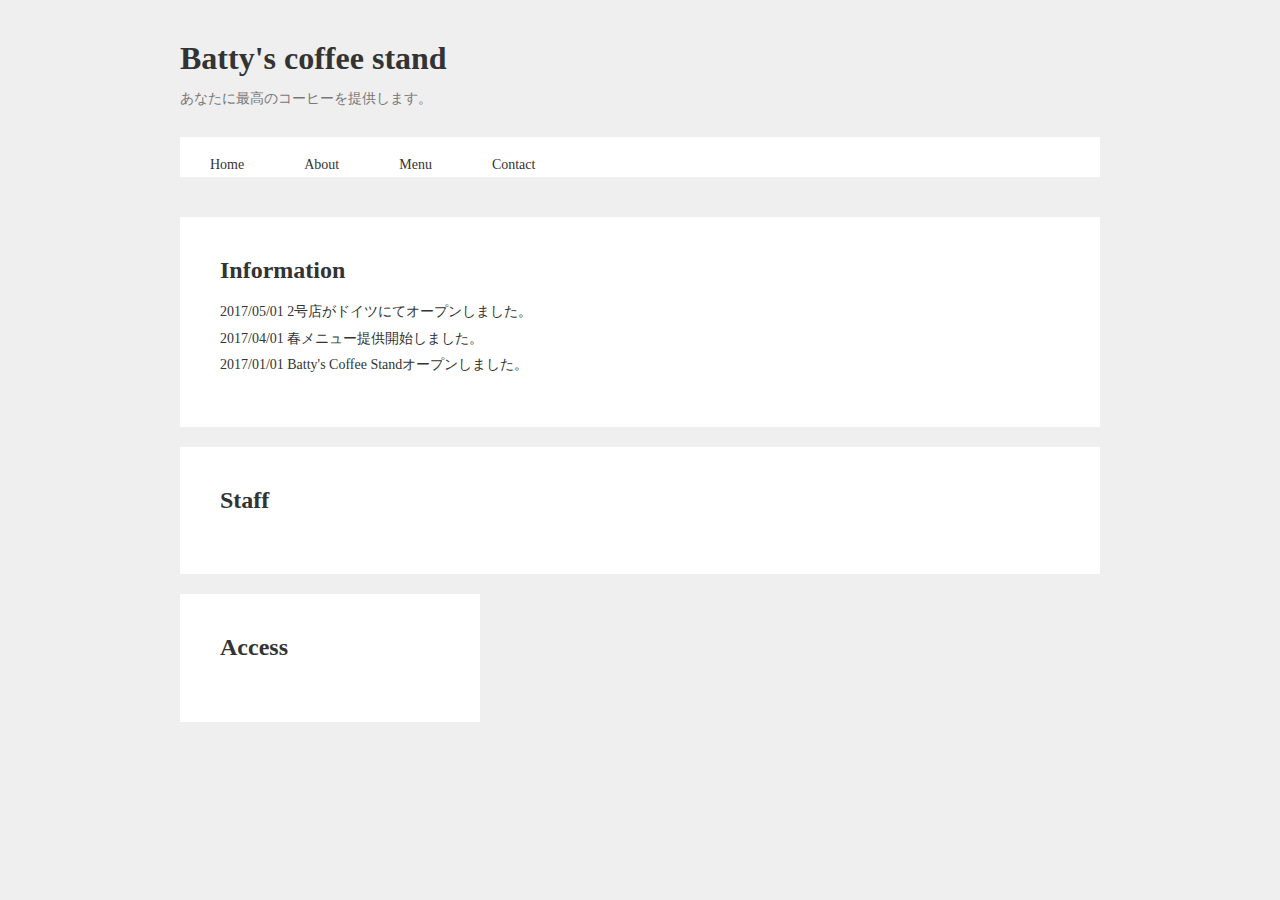
==== batty_coffee_stand/index.html @ d1e7b41f "first commit" ====
<!DOCTYPE HTML>
<html>
  <head>
    <meta charset="UTF-8">
    <title>Batty's Coffee Stand</title>
    <link rel="stylesheet" href="css/normalize.css">
    <link rel="stylesheet" href="css/style.css">
  </head>
  <body>
    <header>
      <div class="container">
        <div class="header-title-area">
          <h1 class="logo">Batty's coffee stand</h1>
          <p class="text-sub">あなたに最高のコーヒーを提供します。</p>
        </div>
        <ul class="header-navigation">
          <li><a href="#">Home</a></li>
          <li><a href="#">About</a></li> 
          <li><a href="#">Menu</a></li> 
          <li><a href="#">Contact</a></li> 
        </ul>
      </div>
    </header>
    <div class="main">
      <div class="container">
        <div class="left-cotents">
          <div class="card-contents">
            <h2 class="text-title">Information</h2>
            <ul class="information-list">
              <li>2017/05/01 2号店がドイツにてオープンしました。</li>
              <li>2017/04/01 春メニュー提供開始しました。</li>
              <li>2017/01/01 Batty's Coffee Standオープンしました。</li>
            </ul>
          </div>
          <div class="card-contents">
            <h2 class="text-title">Staff</h2>
          </div>
        </div>
        <div class="right-contents">
          <div class="card-contents">
            <h2 class="text-title">Access</h2>
          </div>
        </div>
      </div>
    </div>
  </body>
</html>
---- batty_coffee_stand/css/style.css ----
body {
  background-color: #efefef;
  font-size: 14px;
  color: #333;
  margin: 0;
}

h1,h2,h3,h4,h5 {
  margin: 0 0 10px 0;
  padding: 0;
}

header {
  margin-top: 20px;
}

.container {
  width: 920px;
  margin: 0 auto 40px auto;
}

.header-title-area {
  margin-top: 40px;
  margin-bottom: 30px;
}

.logo {
  font-size: 32px;
}

.text-sub {
  color: #777;
}

.header-navigation {
  width: 100%;
  background-color: #fff;
  padding: 20px 0;
}

.header-navigation: after {
  clear: both;
  display: block;
  content: " ";
}

.header-navigation li {
  float: left;
  padding: 0 30px;
  text-align: center;
  list-style-type: none;
}

.header-navigation li a {
  color: #333;
  text-decoration: none;
}

.text-title {
  font-size: 24px;
  font-weight: bold;
  margin-top: 0;
  margin-bottom: 20px;
}

.card-contents {
  padding: 40px;
  display: block;
  margin-bottom: 20px;
  background-color: #fff;
}

.left-contents {
  width: 600px;
  margin-right: 20px;
  float: left;
}

.right-contents {
  width: 300px;
  float: left;
}

.information-list {
  list-style-type: none;
  padding-left: 0;
}

.information-list li {
  margin-bottom: 10px;
}
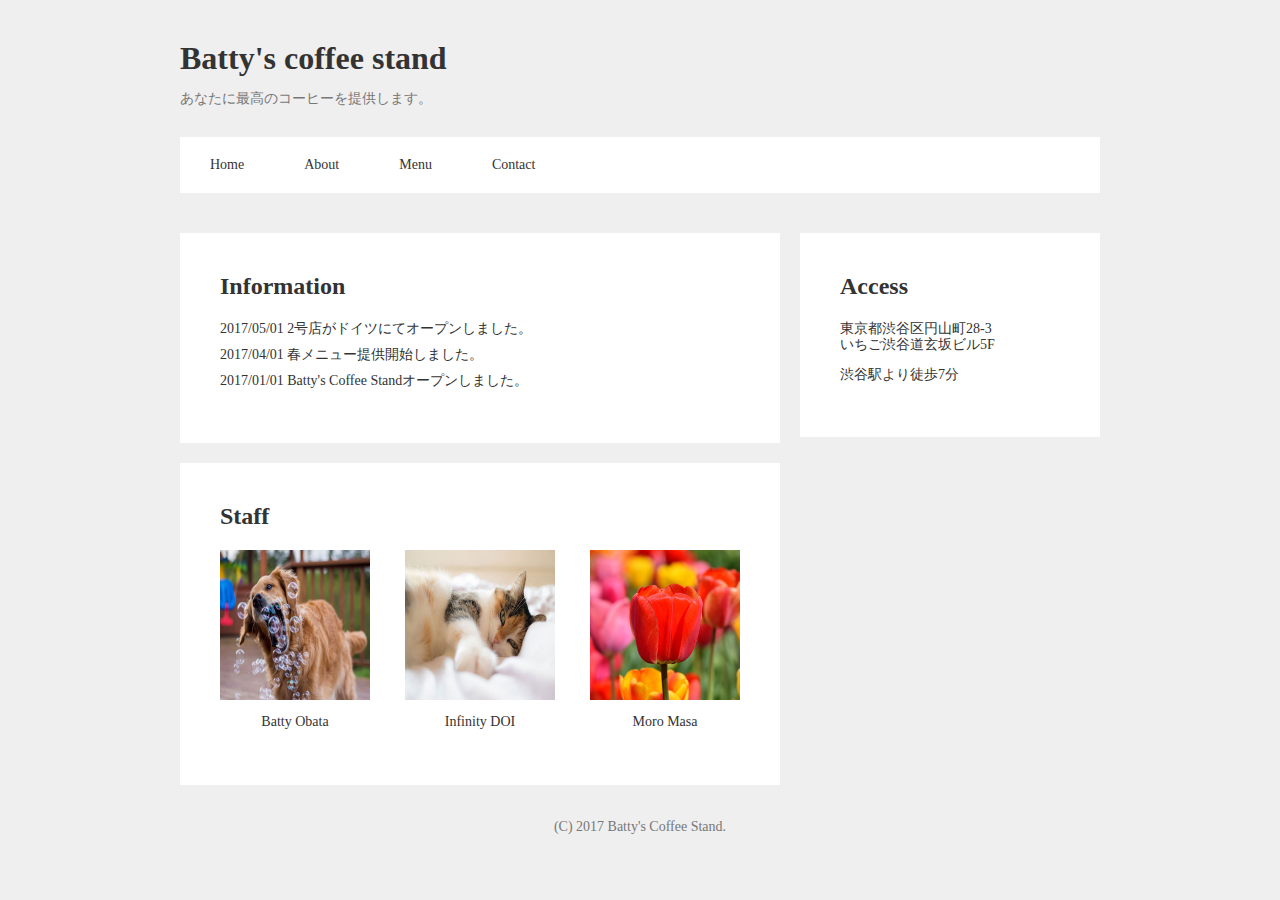
==== commit 7d6405c9: "second commit" ====
--- a/batty_coffee_stand/index.html
+++ b/batty_coffee_stand/index.html
@@ -23,7 +23,7 @@
     </header>
     <div class="main">
       <div class="container">
-        <div class="left-cotents">
+        <div class="left-contents">
           <div class="card-contents">
             <h2 class="text-title">Information</h2>
             <ul class="information-list">
@@ -34,14 +34,33 @@
           </div>
           <div class="card-contents">
             <h2 class="text-title">Staff</h2>
+            <div class="staff-list-area">
+              <div class="staff-list">
+                <img src="image/dog.jpg" class="staff-image">
+                <p class="staff-name">Batty Obata</p>
+              </div>
+              <div class="staff-list">
+                <img src="image/nana.jpg" class="staff-image">
+                <p class="staff-name">Infinity DOI</p>
+              </div>
+              <div class="staff-list">
+                <img src="image/flower.png" class="staff-image">
+                <p class="staff-name">Moro Masa</p>
+              </div>
+            </div>
           </div>
         </div>
         <div class="right-contents">
           <div class="card-contents">
             <h2 class="text-title">Access</h2>
+            <p>東京都渋谷区円山町28-3<br>いちご渋谷道玄坂ビル5F</p>
+            <p>渋谷駅より徒歩7分</p>
           </div>
         </div>
       </div>
     </div>
+    <footer>
+      <p class="copyright">(C) 2017 Batty's Coffee Stand.</p>
+    </footer>
   </body>
 </html>--- a/batty_coffee_stand/css/style.css
+++ b/batty_coffee_stand/css/style.css
@@ -38,7 +38,7 @@
   padding: 20px 0;
 }
 
-.header-navigation: after {
+.header-navigation:after {
   clear: both;
   display: block;
   content: " ";
@@ -88,4 +88,38 @@
 
 .information-list li {
   margin-bottom: 10px;
-}+}
+
+.staff-list-area:after {
+  clear: both;
+  display: block;
+  content: " ";
+}
+.staff-list {
+  width: 150px;
+  margin-right: 35px;
+  float: left;
+}
+.staff-list:last-child {
+  margin-right: 0;
+}
+.staff-image {
+  margin-bottom: 10px;
+  width: 150px;
+  height: 150px;
+  display: block;
+}
+.staff-name {
+  text-align: center;
+}
+
+.copyright {
+  color: #777;
+  text-align: center;
+}
+
+.main:after {
+  clear: both;
+  display: block;
+  content: " ";
+}
